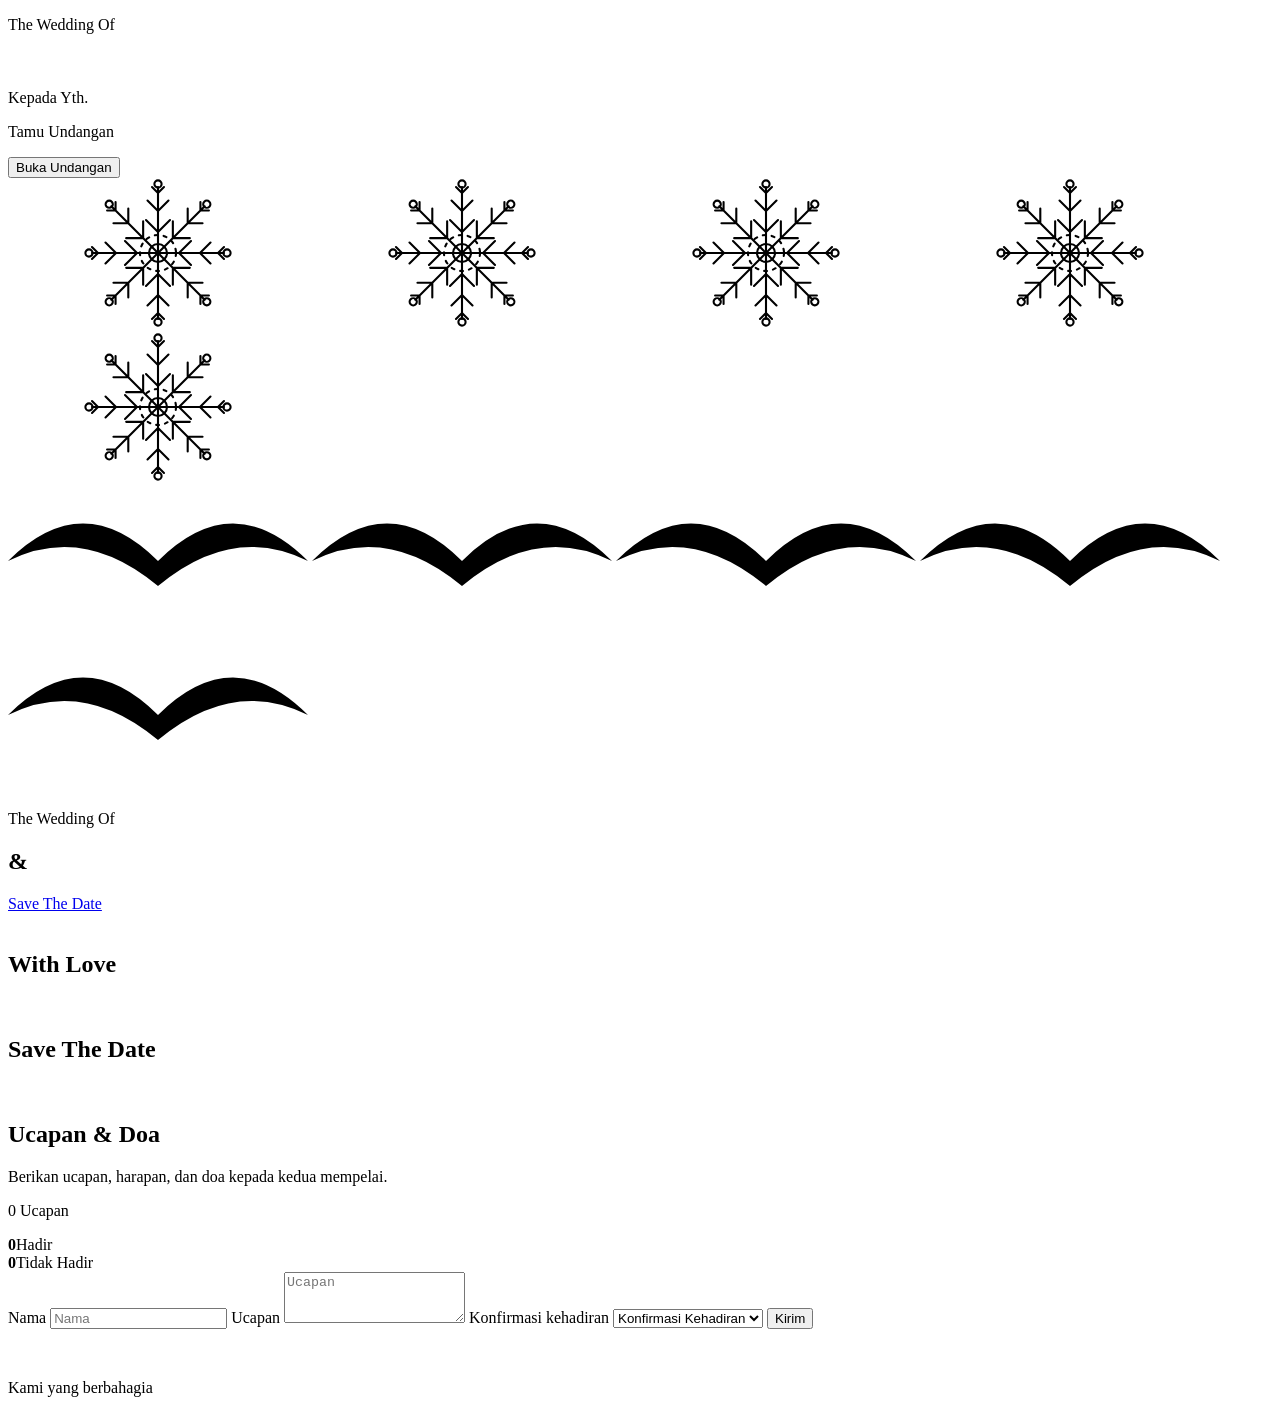
==== templates/betawi-motion/index.html @ 5a013908 "Copy assembled Olive Motion into a standalone betawi-motion template Co-Authored-By: Claude Opus 5.5" ====
<!doctype html>
<html lang="id">
<head>
  <meta charset="utf-8">
  <meta name="viewport" content="width=device-width, initial-scale=1, viewport-fit=cover">
  <meta name="description" content="Undangan pernikahan.">
  <meta name="theme-color" content="#303b28">
  <title>Undangan Pernikahan</title>
  <link rel="preconnect" href="https://fonts.googleapis.com">
  <link rel="preconnect" href="https://fonts.gstatic.com" crossorigin>
  <link rel="stylesheet" href="https://fonts.googleapis.com/css2?family=Cormorant+Garamond:ital,wght@0,500;0,600;1,500&family=DM+Sans:wght@400;500;600;700&display=swap">
  <link rel="preload" as="image" href="./templates/betawi-motion/assets/sky.webp">
  <link rel="preload" as="image" href="./templates/betawi-motion/assets/flowers.webp">
  <link rel="stylesheet" href="./templates/betawi-motion/style.css">
  <script type="module" src="./templates/betawi-motion/invitation.js"></script>
</head>
<body class="locked">
<svg width="0" height="0" style="position:absolute" aria-hidden="true">
  <symbol id="i-lace" viewBox="-50 -50 100 100">
    <g fill="none" stroke="currentColor" stroke-width="1.4" stroke-linecap="round">
      <g id="i-lace-arm"><path d="M0,0 V-44 M0,-14 l-8,-8 M0,-14 l8,-8 M0,-28 l-7,-7 M0,-28 l7,-7 M0,-40 l-4,-4 M0,-40 l4,-4"/><circle cy="-46" r="2.4"/></g>
      <use href="#i-lace-arm" transform="rotate(45)"/><use href="#i-lace-arm" transform="rotate(90)"/><use href="#i-lace-arm" transform="rotate(135)"/>
      <use href="#i-lace-arm" transform="rotate(180)"/><use href="#i-lace-arm" transform="rotate(225)"/><use href="#i-lace-arm" transform="rotate(270)"/><use href="#i-lace-arm" transform="rotate(315)"/>
      <circle r="6"/><circle r="12" stroke-dasharray="2 4"/>
    </g>
  </symbol>
  <symbol id="i-bird" viewBox="0 0 24 12"><path d="M0,6 Q6,0 12,6 Q18,0 24,6 Q18,3 12,8 Q6,3 0,6 Z" fill="currentColor"/></symbol>
  <symbol id="i-pin" viewBox="0 0 24 24"><path d="M12 2a7 7 0 0 0-7 7c0 5 7 13 7 13s7-8 7-13a7 7 0 0 0-7-7Zm0 9.5A2.5 2.5 0 1 1 12 6.5a2.5 2.5 0 0 1 0 5Z" fill="currentColor"/></symbol>
  <symbol id="i-gift" viewBox="0 0 24 24"><path d="M20 7h-2.2A3 3 0 0 0 12 4.4 3 3 0 0 0 6.2 7H4a1 1 0 0 0-1 1v3a1 1 0 0 0 1 1h1v8a1 1 0 0 0 1 1h12a1 1 0 0 0 1-1v-8h1a1 1 0 0 0 1-1V8a1 1 0 0 0-1-1Zm-5-1a1 1 0 0 1 0 2h-2a2 2 0 0 1 2-2ZM9 6a2 2 0 0 1 2 2H9a1 1 0 0 1 0-2Zm-4 3h6v1H5Zm2 3h4v7H7Zm10 7h-4v-7h4Zm2-9h-6V9h6Z" fill="currentColor"/></symbol>
  <symbol id="i-camera" viewBox="0 0 24 24"><rect x="3" y="3" width="18" height="18" rx="5" fill="none" stroke="currentColor" stroke-width="2"/><circle cx="12" cy="12" r="4" fill="none" stroke="currentColor" stroke-width="2"/><circle cx="17.3" cy="6.7" r="1.2" fill="currentColor"/></symbol>
  <symbol id="i-disc" viewBox="0 0 24 24"><circle cx="12" cy="12" r="10" fill="none" stroke="currentColor" stroke-width="2"/><circle cx="12" cy="12" r="5.5" fill="none" stroke="currentColor" stroke-width="2"/><circle cx="12" cy="12" r="1.6" fill="currentColor"/></symbol>
  <symbol id="i-check" viewBox="0 0 24 24"><circle cx="12" cy="12" r="10" fill="currentColor"/><path d="m7.5 12.5 3 3 6-6.5" fill="none" stroke="#fff" stroke-width="2.2" stroke-linecap="round" stroke-linejoin="round"/></symbol>
</svg>

<div class="stage">
  <!-- Cover -->
  <header class="cover" id="sampul">
    <div class="cover-bg" aria-hidden="true">
      <span class="cover-sky"></span>
      <span class="cover-forest"></span>
      <span class="cover-flowers"></span>
    </div>
    <div class="cover-copy">
      <p class="kicker cover-in" style="--d:.2s">The Wedding Of</p>
      <figure class="arch cover-in" style="--d:.35s"><img data-cover-photo alt=""></figure>
      <h1 class="serif-names cover-in" style="--d:.6s" data-names></h1>
      <p class="dear cover-in" style="--d:.75s">Kepada Yth.</p>
      <p class="guest cover-in" style="--d:.85s" id="guest">Tamu Undangan</p>
      <button class="pill cover-in" style="--d:1s" id="open-invitation" type="button">Buka Undangan</button>
    </div>
  </header>

  <main id="isi">
    <!-- Opening scene -->
    <section class="hero" id="pembuka" tabindex="-1" aria-labelledby="hero-names">
      <div class="scene" aria-hidden="true">
        <div class="dolly">
          <span class="layer sky"></span>
          <span class="layer far" data-depth=".12"><i></i></span>
          <span class="layer near" data-depth=".22"><i></i></span>
          <span class="layer forest" data-depth=".34"><i></i></span>
        </div>
        <div class="laces">
          <svg style="--x:12%;--y:6%;--s:46px;--d:0s"><use href="#i-lace"/></svg>
          <svg style="--x:44%;--y:2%;--s:38px;--d:.15s"><use href="#i-lace"/></svg>
          <svg style="--x:78%;--y:7%;--s:52px;--d:.05s"><use href="#i-lace"/></svg>
          <svg style="--x:62%;--y:15%;--s:30px;--d:.25s"><use href="#i-lace"/></svg>
          <svg style="--x:26%;--y:17%;--s:28px;--d:.3s"><use href="#i-lace"/></svg>
        </div>
        <div class="birds">
          <svg style="--top:14%;--dur:16s;--delay:.9s;--size:13px"><use href="#i-bird"/></svg>
          <svg style="--top:20%;--dur:19s;--delay:1.1s;--size:9px"><use href="#i-bird"/></svg>
          <svg style="--top:10%;--dur:22s;--delay:1.6s;--size:11px"><use href="#i-bird"/></svg>
          <svg style="--top:26%;--dur:18s;--delay:3s;--size:8px"><use href="#i-bird"/></svg>
          <svg style="--top:17%;--dur:24s;--delay:5s;--size:10px"><use href="#i-bird"/></svg>
        </div>
        <span class="palm left" data-depth=".45"><i></i></span>
        <span class="palm right" data-depth=".45"><i></i></span>
        <span class="bloom" data-depth=".7"><i></i></span>
      </div>
      <div class="hero-copy" data-depth="-.25">
        <div class="hero-inner">
          <p class="kicker">The Wedding Of</p>
          <h2 class="script-names" id="hero-names"><span data-name="0"></span> <span class="amp">&amp;</span><br><span data-name="1"></span></h2>
          <p class="hero-date" data-short-date></p>
          <a class="pill" href="#save-date">Save The Date</a>
        </div>
      </div>
    </section>

    <!-- With love -->
    <section class="with-love" id="pembuka-ayat">
      <img class="castle float" src="./templates/betawi-motion/assets/pavilion.webp" alt="" data-reveal="zoom">
      <h2 class="caps-title" data-reveal="blur">With Love</h2>
      <blockquote data-reveal="up" style="--d:.15s"><p id="quote-text"></p><cite id="quote-source"></cite></blockquote>
    </section>

    <!-- Couple -->
    <section class="couple-section" id="mempelai">
      <p class="lede" id="invite-line" data-reveal="up"></p>
      <div id="couple"></div>
    </section>

    <!-- Save the date -->
    <section class="save-date" id="save-date">
      <figure class="save-photo" data-reveal="zoom-out"><img data-feature-photo alt="" loading="lazy"></figure>
      <h2 class="script save-title" data-reveal="blur">Save The Date</h2>
      <div class="countdown" id="countdown" role="timer" aria-label="Hitung mundur menuju hari pernikahan" hidden>
        <div data-reveal="up" style="--d:0s"><strong data-unit="days">0</strong><span>Hari</span></div>
        <div data-reveal="up" style="--d:.1s"><strong data-unit="hours">0</strong><span>Jam</span></div>
        <div data-reveal="up" style="--d:.2s"><strong data-unit="minutes">0</strong><span>Menit</span></div>
        <div data-reveal="up" style="--d:.3s"><strong data-unit="seconds">0</strong><span>Detik</span></div>
      </div>
    </section>

    <!-- Events -->
    <section class="blue-band events-band" id="jadwal" tabindex="-1">
      <p class="band-lede" data-reveal="up" id="attendance-note" hidden></p>
      <article class="frame-card tall" data-reveal="rise">
        <div class="panel">
          <img class="castle small float" src="./templates/betawi-motion/assets/pavilion.webp" alt="">
          <div id="events"></div>
        </div>
        <span class="card-flowers" aria-hidden="true"></span>
      </article>
    </section>

    <!-- Love story -->
    <section class="story" id="cerita" hidden>
      <span class="leaf-edge l" aria-hidden="true"></span><span class="leaf-edge r" aria-hidden="true"></span>
      <h2 class="script" data-reveal="blur">Love Story</h2>
      <figure class="story-photo" data-reveal="zoom"><img data-story-photo alt="" loading="lazy"></figure>
      <div id="chapters"></div>
    </section>

    <!-- Gallery -->
    <section class="gallery-section" id="galeri" hidden>
      <h2 class="script" data-reveal="blur">Galeri Foto</h2>
      <div class="gallery" id="photos"></div>
    </section>

    <!-- Stream, gift, wishes -->
    <section class="blue-band cards-band" id="hadiah">
      <article class="glass-card" id="stream" data-reveal="rise" hidden>
        <span class="leaf-corner" aria-hidden="true"></span>
        <h2 class="script">Live Streaming</h2>
        <p id="stream-text"></p>
        <p class="meta" id="stream-meta"></p>
        <a class="pill small" id="stream-link" target="_blank" rel="noopener" hidden>Klik Disini</a>
      </article>

      <article class="glass-card" id="gift" data-reveal="rise" hidden>
        <span class="leaf-corner" aria-hidden="true"></span>
        <h2 class="script">Wedding Gift</h2>
        <p id="gift-text"></p>
        <button class="pill small" id="gift-toggle" type="button" aria-expanded="false" aria-controls="gift-list"><svg class="ico"><use href="#i-gift"/></svg> Klik Disini</button>
        <div class="gift-list" id="gift-list" hidden></div>
      </article>

      <article class="glass-card" id="rsvp" data-reveal="rise" tabindex="-1">
        <span class="leaf-corner" aria-hidden="true"></span>
        <h2 class="script">Ucapan &amp; Doa</h2>
        <p>Berikan ucapan, harapan, dan doa kepada kedua mempelai.</p>
        <p class="note" id="demo-note" hidden><strong>Mode contoh.</strong> Ucapan hanya tersimpan di perangkat ini.</p>
        <p class="count-line"><span id="wish-total">0</span> Ucapan</p>
        <div class="tally">
          <div class="yes"><strong id="count-yes">0</strong><span>Hadir</span></div>
          <div class="no"><strong id="count-no">0</strong><span>Tidak Hadir</span></div>
        </div>
        <form id="reply" novalidate>
          <label class="sr-only" for="f-name">Nama</label>
          <input id="f-name" name="guest" placeholder="Nama" autocomplete="name" required maxlength="80">
          <label class="sr-only" for="f-wish">Ucapan</label>
          <textarea id="f-wish" name="wish" placeholder="Ucapan" rows="3" required maxlength="500"></textarea>
          <label class="sr-only" for="f-att">Konfirmasi kehadiran</label>
          <select id="f-att" name="attendance" required>
            <option value="" selected disabled>Konfirmasi Kehadiran</option>
            <option value="yes">Hadir</option>
            <option value="no">Tidak Hadir</option>
          </select>
          <button class="send" type="submit">Kirim</button>
          <p class="status" id="reply-status" role="status"></p>
        </form>
        <ol class="wishes" id="wishes" aria-label="Ucapan tamu"></ol>
      </article>
    </section>

    <!-- Closing -->
    <section class="closing" id="penutup">
      <div class="closing-bg" aria-hidden="true"><span class="c-forest"></span><span class="c-flowers"></span><span class="palm left"><i></i></span><span class="palm right"><i></i></span></div>
      <figure class="arch tall" data-reveal="zoom"><img data-closing-photo alt="" loading="lazy"></figure>
      <p class="closing-text" id="closing-text" data-reveal="up"></p>
      <p class="kicker" data-reveal="up" style="--d:.1s">Kami yang berbahagia</p>
      <p class="serif-names" data-names data-reveal="blur" style="--d:.2s"></p>
    </section>
  </main>

  <button class="music" id="music" type="button" aria-pressed="false" aria-label="Putar musik" hidden><svg><use href="#i-disc"/></svg></button>
</div>

<dialog class="viewer" id="viewer" aria-label="Galeri foto">
  <button class="viewer-close" id="viewer-close" type="button" aria-label="Tutup">×</button>
  <img id="viewer-img" alt="">
  <div class="viewer-nav"><button id="viewer-prev" type="button" aria-label="Foto sebelumnya">‹</button><span id="viewer-pos" aria-live="polite"></span><button id="viewer-next" type="button" aria-label="Foto berikutnya">›</button></div>
</dialog>
<noscript><p style="padding:2rem;text-align:center">Aktifkan JavaScript untuk membuka undangan ini.</p></noscript>
</body>
</html>
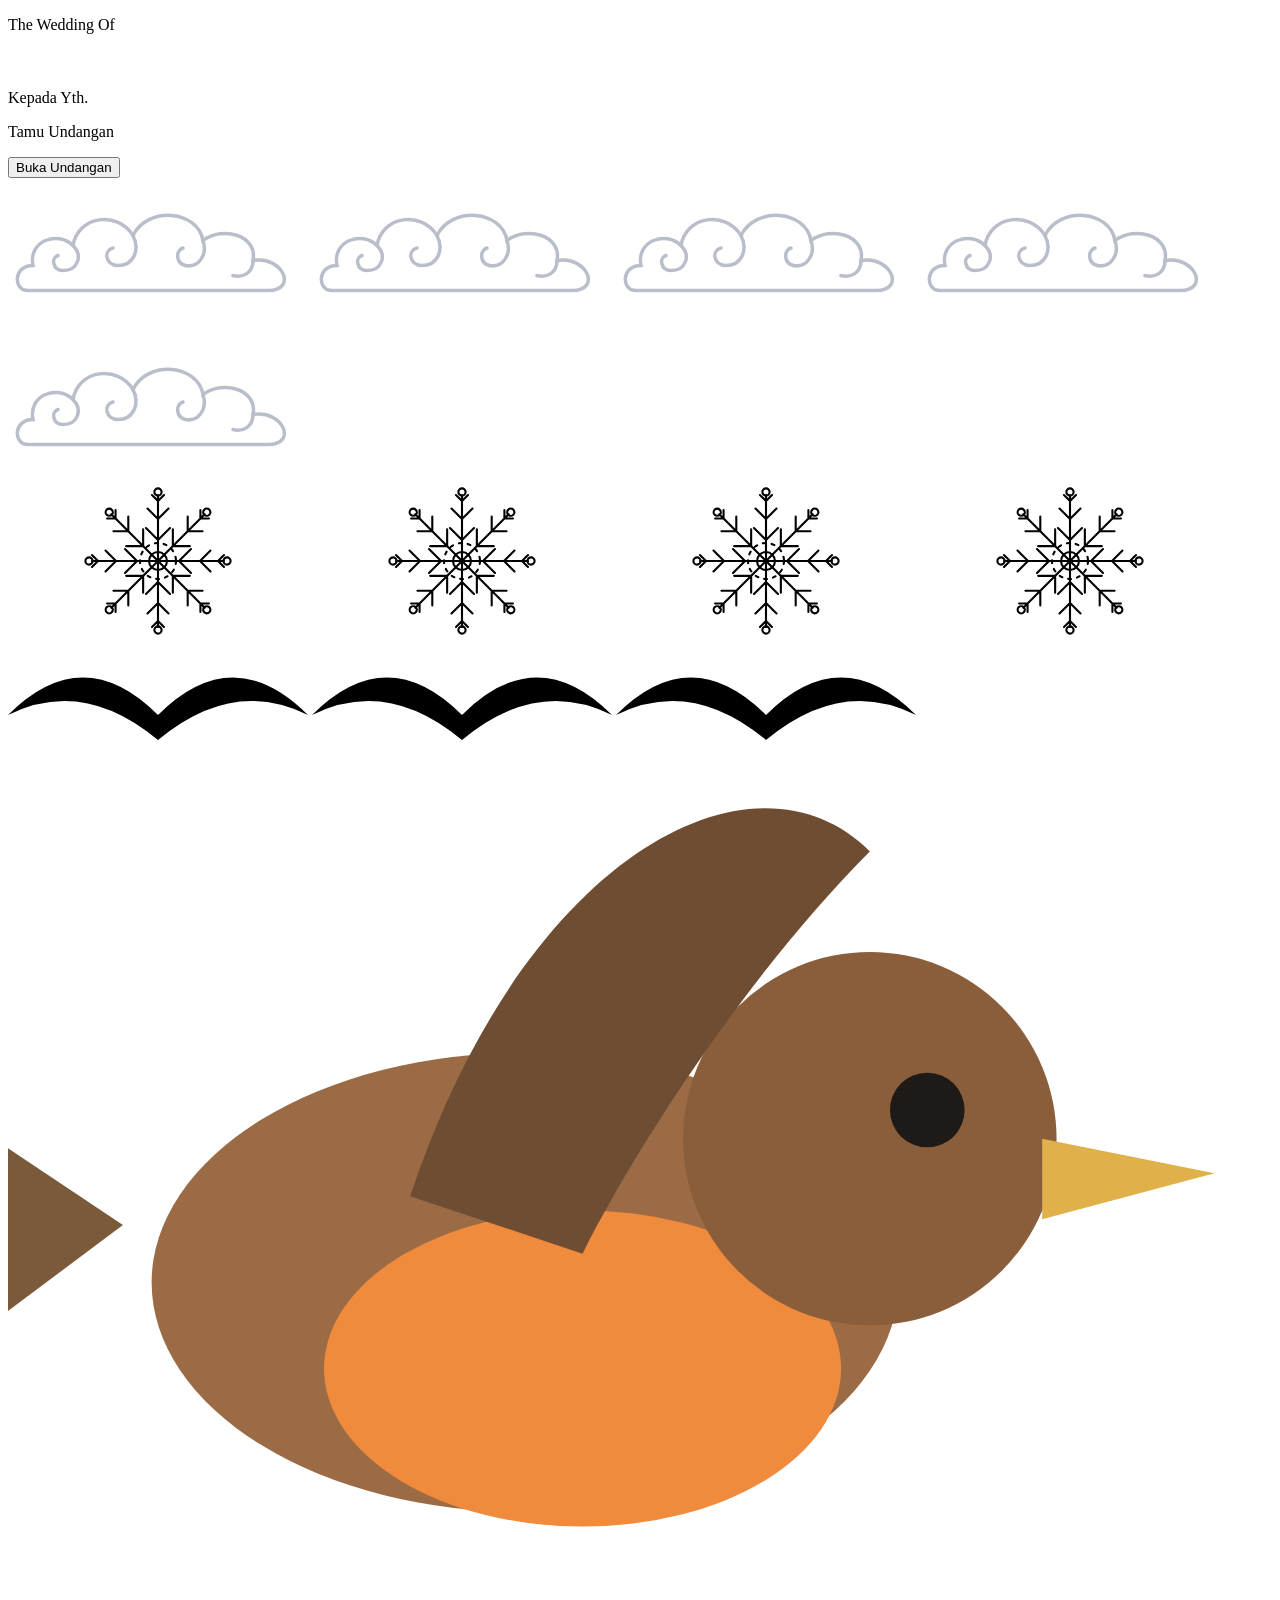
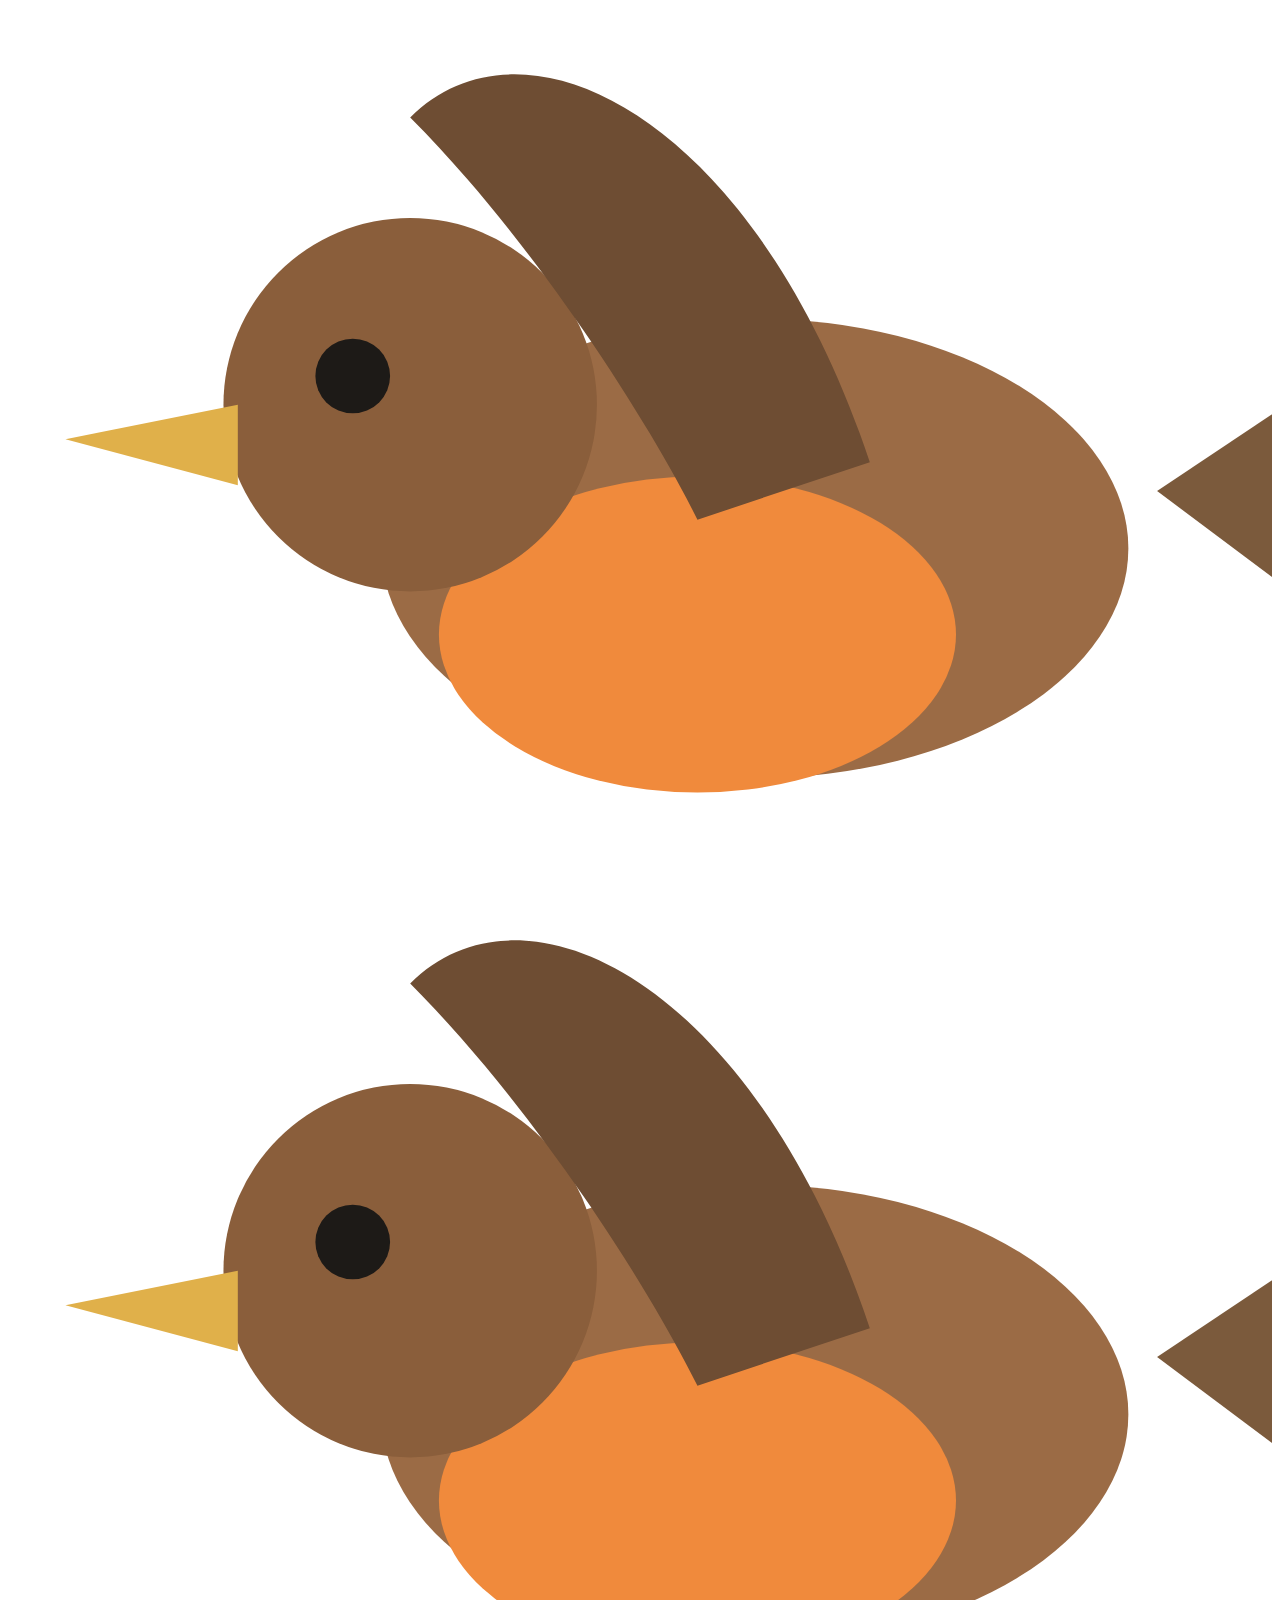
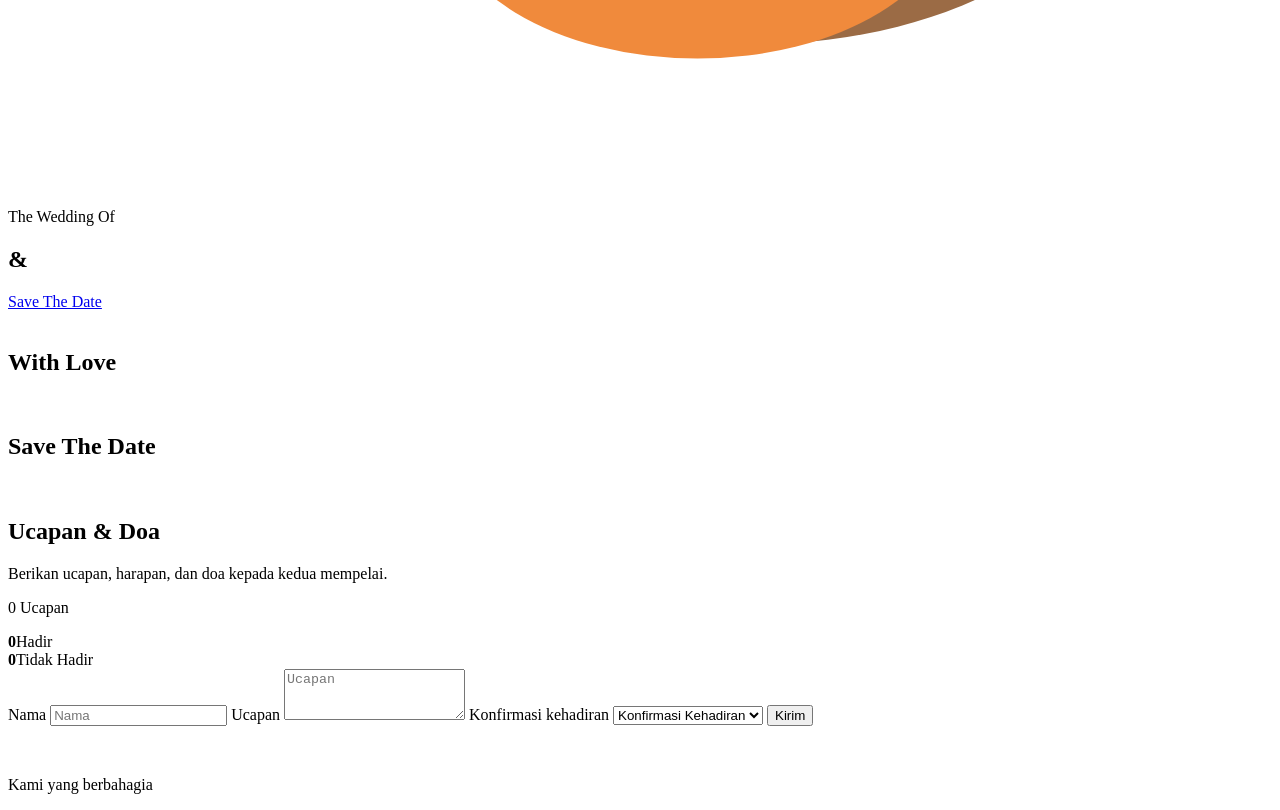
==== commit ca9c0676: "Retheme betawi-motion in Betawi style with a richer opening Pastel rumah kebaya scene drawn procedur" ====
--- a/templates/betawi-motion/index.html
+++ b/templates/betawi-motion/index.html
@@ -4,12 +4,13 @@
   <meta charset="utf-8">
   <meta name="viewport" content="width=device-width, initial-scale=1, viewport-fit=cover">
   <meta name="description" content="Undangan pernikahan.">
-  <meta name="theme-color" content="#303b28">
+  <meta name="theme-color" content="#7d9a5b">
   <title>Undangan Pernikahan</title>
   <link rel="preconnect" href="https://fonts.googleapis.com">
   <link rel="preconnect" href="https://fonts.gstatic.com" crossorigin>
-  <link rel="stylesheet" href="https://fonts.googleapis.com/css2?family=Cormorant+Garamond:ital,wght@0,500;0,600;1,500&family=DM+Sans:wght@400;500;600;700&display=swap">
+  <link rel="stylesheet" href="https://fonts.googleapis.com/css2?family=Cormorant+Garamond:ital,wght@0,500;0,600;1,500&family=Crimson+Pro:wght@400;600&family=Great+Vibes&family=Montserrat:wght@400;500;600&display=swap">
   <link rel="preload" as="image" href="./templates/betawi-motion/assets/sky.webp">
+  <link rel="preload" as="image" href="./templates/betawi-motion/assets/house.webp">
   <link rel="preload" as="image" href="./templates/betawi-motion/assets/flowers.webp">
   <link rel="stylesheet" href="./templates/betawi-motion/style.css">
   <script type="module" src="./templates/betawi-motion/invitation.js"></script>
@@ -25,6 +26,12 @@
     </g>
   </symbol>
   <symbol id="i-bird" viewBox="0 0 24 12"><path d="M0,6 Q6,0 12,6 Q18,0 24,6 Q18,3 12,8 Q6,3 0,6 Z" fill="currentColor"/></symbol>
+  <symbol id="i-awan" viewBox="0 0 120 50">
+    <g fill="#fff" stroke="#b9bfca" stroke-width="1.4" stroke-linecap="round">
+      <path d="M8,40 C2,40 2,30 10,30 C8,20 20,16 26,22 C28,10 44,8 50,18 C56,6 76,8 78,20 C86,14 100,18 98,28 C110,26 116,40 104,40 Z"/>
+      <path d="M26,22 c4,4 2,10 -4,10 c-4,0 -5,-5 -2,-6 M50,18 c3,6 0,12 -6,12 c-5,0 -6,-6 -2,-7 M78,20 c2,6 -2,11 -7,10 c-4,-1 -4,-6 -1,-7 M98,28 c0,5 -4,7 -8,6" fill="none"/>
+    </g>
+  </symbol>
   <symbol id="i-pin" viewBox="0 0 24 24"><path d="M12 2a7 7 0 0 0-7 7c0 5 7 13 7 13s7-8 7-13a7 7 0 0 0-7-7Zm0 9.5A2.5 2.5 0 1 1 12 6.5a2.5 2.5 0 0 1 0 5Z" fill="currentColor"/></symbol>
   <symbol id="i-gift" viewBox="0 0 24 24"><path d="M20 7h-2.2A3 3 0 0 0 12 4.4 3 3 0 0 0 6.2 7H4a1 1 0 0 0-1 1v3a1 1 0 0 0 1 1h1v8a1 1 0 0 0 1 1h12a1 1 0 0 0 1-1v-8h1a1 1 0 0 0 1-1V8a1 1 0 0 0-1-1Zm-5-1a1 1 0 0 1 0 2h-2a2 2 0 0 1 2-2ZM9 6a2 2 0 0 1 2 2H9a1 1 0 0 1 0-2Zm-4 3h6v1H5Zm2 3h4v7H7Zm10 7h-4v-7h4Zm2-9h-6V9h6Z" fill="currentColor"/></symbol>
   <symbol id="i-camera" viewBox="0 0 24 24"><rect x="3" y="3" width="18" height="18" rx="5" fill="none" stroke="currentColor" stroke-width="2"/><circle cx="12" cy="12" r="4" fill="none" stroke="currentColor" stroke-width="2"/><circle cx="17.3" cy="6.7" r="1.2" fill="currentColor"/></symbol>
@@ -39,6 +46,8 @@
       <span class="cover-sky"></span>
       <span class="cover-forest"></span>
       <span class="cover-flowers"></span>
+      <span class="cover-hang l"></span><span class="cover-hang r"></span>
+      <span class="gigi"></span>
     </div>
     <div class="cover-copy">
       <p class="kicker cover-in" style="--d:.2s">The Wedding Of</p>
@@ -56,40 +65,59 @@
       <div class="scene" aria-hidden="true">
         <div class="dolly">
           <span class="layer sky"></span>
-          <span class="layer far" data-depth=".12"><i></i></span>
-          <span class="layer near" data-depth=".22"><i></i></span>
-          <span class="layer forest" data-depth=".34"><i></i></span>
+          <div class="awan">
+            <svg style="--x:6%;--y:9%;--w:84px;--dur:38s"><use href="#i-awan"/></svg>
+            <svg style="--x:58%;--y:5%;--w:64px;--dur:44s"><use href="#i-awan"/></svg>
+            <svg style="--x:72%;--y:17%;--w:76px;--dur:34s"><use href="#i-awan"/></svg>
+            <svg style="--x:28%;--y:20%;--w:56px;--dur:48s"><use href="#i-awan"/></svg>
+            <svg style="--x:40%;--y:12%;--w:46px;--dur:40s"><use href="#i-awan"/></svg>
+          </div>
+          <span class="layer mount" data-depth=".08"><i></i></span>
+          <span class="layer hills" data-depth=".14"><i></i></span>
+          <span class="grow pinktree l" data-depth=".18"><i></i></span>
+          <span class="grow pinktree r" data-depth=".18"><i></i></span>
+          <span class="grow banana l" data-depth=".22"><i></i></span>
+          <span class="grow banana r" data-depth=".22"><i></i></span>
+          <span class="layer house" data-depth=".26"><i></i></span>
+          <span class="kembang l" data-depth=".3"><i><b></b></i></span>
+          <span class="kembang r" data-depth=".3"><i><b></b></i></span>
+          <span class="layer meadow" data-depth=".34"><i></i></span>
         </div>
         <div class="laces">
-          <svg style="--x:12%;--y:6%;--s:46px;--d:0s"><use href="#i-lace"/></svg>
-          <svg style="--x:44%;--y:2%;--s:38px;--d:.15s"><use href="#i-lace"/></svg>
-          <svg style="--x:78%;--y:7%;--s:52px;--d:.05s"><use href="#i-lace"/></svg>
-          <svg style="--x:62%;--y:15%;--s:30px;--d:.25s"><use href="#i-lace"/></svg>
-          <svg style="--x:26%;--y:17%;--s:28px;--d:.3s"><use href="#i-lace"/></svg>
+          <svg style="--x:10%;--y:30%;--s:40px;--d:0s"><use href="#i-lace"/></svg>
+          <svg style="--x:80%;--y:28%;--s:46px;--d:.15s"><use href="#i-lace"/></svg>
+          <svg style="--x:20%;--y:46%;--s:30px;--d:.3s"><use href="#i-lace"/></svg>
+          <svg style="--x:74%;--y:48%;--s:34px;--d:.2s"><use href="#i-lace"/></svg>
         </div>
         <div class="birds">
-          <svg style="--top:14%;--dur:16s;--delay:.9s;--size:13px"><use href="#i-bird"/></svg>
-          <svg style="--top:20%;--dur:19s;--delay:1.1s;--size:9px"><use href="#i-bird"/></svg>
-          <svg style="--top:10%;--dur:22s;--delay:1.6s;--size:11px"><use href="#i-bird"/></svg>
-          <svg style="--top:26%;--dur:18s;--delay:3s;--size:8px"><use href="#i-bird"/></svg>
-          <svg style="--top:17%;--dur:24s;--delay:5s;--size:10px"><use href="#i-bird"/></svg>
-        </div>
-        <span class="palm left" data-depth=".45"><i></i></span>
-        <span class="palm right" data-depth=".45"><i></i></span>
-        <span class="bloom" data-depth=".7"><i></i></span>
+          <svg style="--top:12%;--dur:16s;--delay:1.2s;--size:12px"><use href="#i-bird"/></svg>
+          <svg style="--top:19%;--dur:21s;--delay:2.6s;--size:9px"><use href="#i-bird"/></svg>
+          <svg style="--top:8%;--dur:24s;--delay:6s;--size:10px"><use href="#i-bird"/></svg>
+        </div>
+        <span class="mist"></span>
+        <span class="bloom" data-depth=".5"><i></i></span>
+        <span class="hang l"><i></i></span>
+        <span class="hang r"><i></i></span>
+        <span class="gigi"></span>
+        <div class="robins">
+          <svg class="robin" viewBox="0 0 44 30" style="--x:10%;--y:41%;--w:38px;--from:-60vw;--d:0s"><g class="r-body"><path d="M4,15 L-2,11 L0,18 Z" fill="#7b5a3c"/><ellipse cx="18" cy="17" rx="13" ry="8" fill="#9b6b45"/><ellipse cx="20" cy="20" rx="9" ry="5.5" fill="#f08a3c"/><circle cx="30" cy="12" r="6.5" fill="#8a5e3b"/><circle cx="32" cy="11" r="1.3" fill="#1d1a17"/><path d="M36,12 l6,1.2 -6,1.6 Z" fill="#e0b04a"/></g><path class="r-wing" d="M14,14 C18,2 26,-2 30,2 C26,6 22,12 20,16 Z" fill="#6e4d33"/></svg>
+          <svg class="robin" viewBox="0 0 44 30" style="--x:78%;--y:44%;--w:34px;--from:-60vw;--d:.25s;scale:-1 1"><g class="r-body"><path d="M4,15 L-2,11 L0,18 Z" fill="#7b5a3c"/><ellipse cx="18" cy="17" rx="13" ry="8" fill="#9b6b45"/><ellipse cx="20" cy="20" rx="9" ry="5.5" fill="#f08a3c"/><circle cx="30" cy="12" r="6.5" fill="#8a5e3b"/><circle cx="32" cy="11" r="1.3" fill="#1d1a17"/><path d="M36,12 l6,1.2 -6,1.6 Z" fill="#e0b04a"/></g><path class="r-wing" d="M14,14 C18,2 26,-2 30,2 C26,6 22,12 20,16 Z" fill="#6e4d33"/></svg>
+          <svg class="robin" viewBox="0 0 44 30" style="--x:62%;--y:24%;--w:26px;--from:-50vw;--d:.6s;scale:-1 1"><g class="r-body"><path d="M4,15 L-2,11 L0,18 Z" fill="#7b5a3c"/><ellipse cx="18" cy="17" rx="13" ry="8" fill="#9b6b45"/><ellipse cx="20" cy="20" rx="9" ry="5.5" fill="#f08a3c"/><circle cx="30" cy="12" r="6.5" fill="#8a5e3b"/><circle cx="32" cy="11" r="1.3" fill="#1d1a17"/><path d="M36,12 l6,1.2 -6,1.6 Z" fill="#e0b04a"/></g><path class="r-wing" d="M14,14 C18,2 26,-2 30,2 C26,6 22,12 20,16 Z" fill="#6e4d33"/></svg>
+        </div>
       </div>
       <div class="hero-copy" data-depth="-.25">
         <div class="hero-inner">
           <p class="kicker">The Wedding Of</p>
           <h2 class="script-names" id="hero-names"><span data-name="0"></span> <span class="amp">&amp;</span><br><span data-name="1"></span></h2>
           <p class="hero-date" data-short-date></p>
-          <a class="pill" href="#save-date">Save The Date</a>
+          <a class="pill hero-cta" href="#save-date">Save The Date</a>
         </div>
       </div>
     </section>
 
     <!-- With love -->
     <section class="with-love" id="pembuka-ayat">
+      <span class="gigi edge" data-reveal="gigi" aria-hidden="true"></span>
       <img class="castle float" src="./templates/betawi-motion/assets/pavilion.webp" alt="" data-reveal="zoom">
       <h2 class="caps-title" data-reveal="blur">With Love</h2>
       <blockquote data-reveal="up" style="--d:.15s"><p id="quote-text"></p><cite id="quote-source"></cite></blockquote>
@@ -115,6 +143,7 @@
 
     <!-- Events -->
     <section class="blue-band events-band" id="jadwal" tabindex="-1">
+      <span class="gigi edge" data-reveal="gigi" aria-hidden="true"></span>
       <p class="band-lede" data-reveal="up" id="attendance-note" hidden></p>
       <article class="frame-card tall" data-reveal="rise">
         <div class="panel">
@@ -141,6 +170,7 @@
 
     <!-- Stream, gift, wishes -->
     <section class="blue-band cards-band" id="hadiah">
+      <span class="gigi edge" data-reveal="gigi" aria-hidden="true"></span>
       <article class="glass-card" id="stream" data-reveal="rise" hidden>
         <span class="leaf-corner" aria-hidden="true"></span>
         <h2 class="script">Live Streaming</h2>
@@ -187,7 +217,7 @@
 
     <!-- Closing -->
     <section class="closing" id="penutup">
-      <div class="closing-bg" aria-hidden="true"><span class="c-forest"></span><span class="c-flowers"></span><span class="palm left"><i></i></span><span class="palm right"><i></i></span></div>
+      <div class="closing-bg" aria-hidden="true"><span class="c-forest"></span><span class="c-flowers"></span><span class="kembang l"><i><b></b></i></span><span class="kembang r"><i><b></b></i></span></div>
       <figure class="arch tall" data-reveal="zoom"><img data-closing-photo alt="" loading="lazy"></figure>
       <p class="closing-text" id="closing-text" data-reveal="up"></p>
       <p class="kicker" data-reveal="up" style="--d:.1s">Kami yang berbahagia</p>
